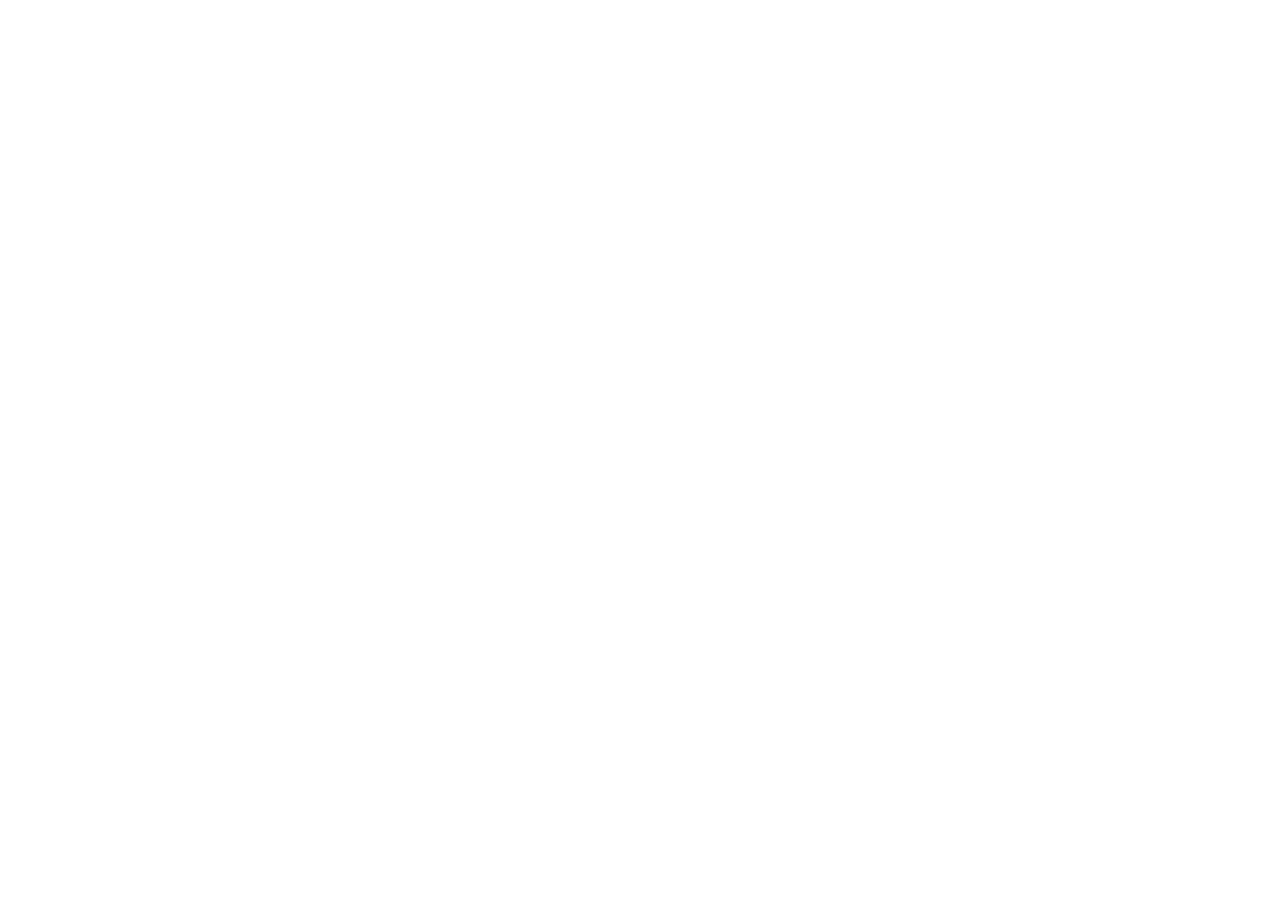
==== contact.html @ f034b046 "Add contact page and update navigation" ====
<!DOCTYPE html>
<html lang="en">
<head>
    <meta charset="UTF-8">
    <meta name="viewport" content="width=device-width, initial-scale=1.0">
    <title>Contact Us - AInnovate Solutions</title>
    <!-- [Contact page styles and content] -->
</head>
<body>
    <!-- [Contact page content] -->
</body>
</html>
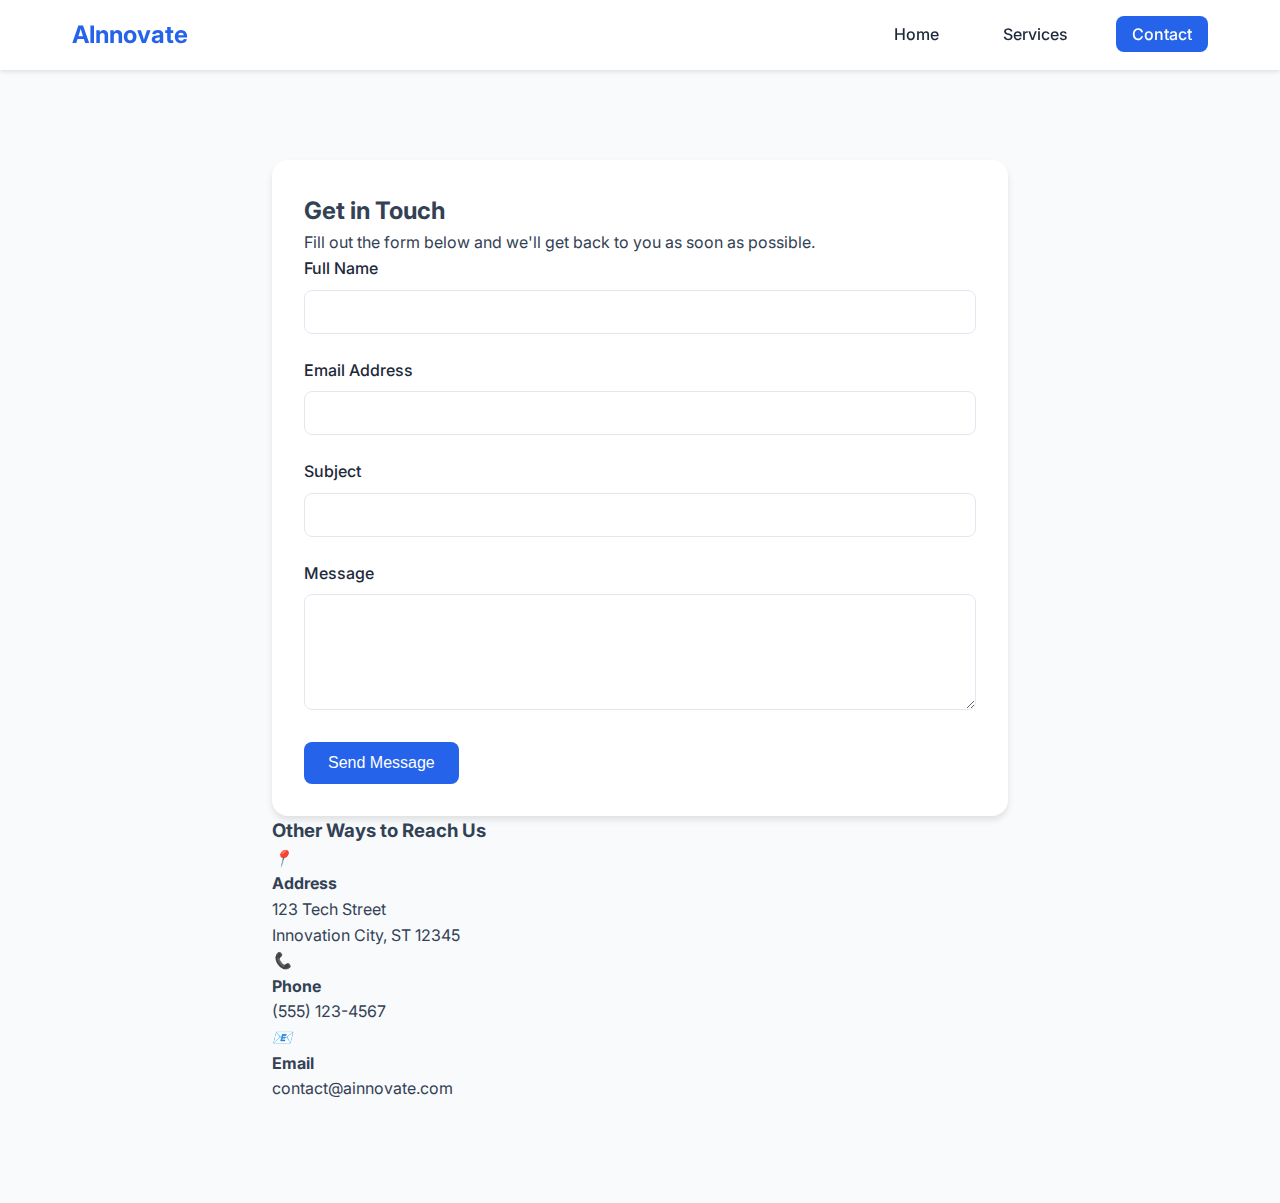
==== commit 6d36f044: "Update contact.html with complete content" ====
--- a/contact.html
+++ b/contact.html
@@ -4,9 +4,74 @@
     <meta charset="UTF-8">
     <meta name="viewport" content="width=device-width, initial-scale=1.0">
     <title>Contact Us - AInnovate Solutions</title>
-    <!-- [Contact page styles and content] -->
+    <link href="https://fonts.googleapis.com/css2?family=Inter:wght@400;500;600;700&display=swap" rel="stylesheet">
+    <link rel="stylesheet" href="styles.css">
 </head>
 <body>
-    <!-- [Contact page content] -->
+    <header class="header">
+        <nav class="nav-container">
+            <a href="index.html" class="logo">AInnovate</a>
+            <ul class="nav-menu">
+                <li><a href="index.html" class="nav-link">Home</a></li>
+                <li><a href="services.html" class="nav-link">Services</a></li>
+                <li><a href="contact.html" class="nav-link active">Contact</a></li>
+            </ul>
+        </nav>
+    </header>
+
+    <main class="contact-container">
+        <div class="message" id="formMessage"></div>
+        
+        <div class="contact-form">
+            <h2>Get in Touch</h2>
+            <p>Fill out the form below and we'll get back to you as soon as possible.</p>
+            
+            <form id="contactForm">
+                <div class="form-group">
+                    <label for="name">Full Name</label>
+                    <input type="text" id="name" name="name" required>
+                </div>
+                
+                <div class="form-group">
+                    <label for="email">Email Address</label>
+                    <input type="email" id="email" name="email" required>
+                </div>
+                
+                <div class="form-group">
+                    <label for="subject">Subject</label>
+                    <input type="text" id="subject" name="subject" required>
+                </div>
+                
+                <div class="form-group">
+                    <label for="message">Message</label>
+                    <textarea id="message" name="message" rows="5" required></textarea>
+                </div>
+                
+                <button type="submit" class="submit-btn">Send Message</button>
+            </form>
+        </div>
+
+        <div class="contact-info">
+            <h3>Other Ways to Reach Us</h3>
+            <div class="info-grid">
+                <div class="info-item">
+                    <i>📍</i>
+                    <h4>Address</h4>
+                    <p>123 Tech Street<br>Innovation City, ST 12345</p>
+                </div>
+                <div class="info-item">
+                    <i>📞</i>
+                    <h4>Phone</h4>
+                    <p>(555) 123-4567</p>
+                </div>
+                <div class="info-item">
+                    <i>📧</i>
+                    <h4>Email</h4>
+                    <p>contact@ainnovate.com</p>
+                </div>
+            </div>
+        </div>
+    </main>
+    <script src="main.js"></script>
 </body>
 </html>--- a/styles.css
+++ b/styles.css
@@ -0,0 +1,230 @@
+:root {
+    --primary: #2563eb;
+    --secondary: #4f46e5;
+    --accent: #3b82f6;
+    --dark: #1e293b;
+    --light: #f8fafc;
+    --text: #334155;
+}
+
+* {
+    margin: 0;
+    padding: 0;
+    box-sizing: border-box;
+}
+
+body {
+    font-family: 'Inter', -apple-system, BlinkMacSystemFont, sans-serif;
+    line-height: 1.6;
+    color: var(--text);
+    background-color: var(--light);
+}
+
+.header {
+    background-color: white;
+    box-shadow: 0 2px 4px rgba(0,0,0,0.1);
+    position: fixed;
+    width: 100%;
+    top: 0;
+    z-index: 1000;
+}
+
+.nav-container {
+    max-width: 1200px;
+    margin: 0 auto;
+    padding: 1rem 2rem;
+    display: flex;
+    justify-content: space-between;
+    align-items: center;
+}
+
+.logo {
+    font-size: 1.5rem;
+    font-weight: 700;
+    color: var(--primary);
+    text-decoration: none;
+}
+
+.nav-menu {
+    display: flex;
+    gap: 2rem;
+    list-style: none;
+}
+
+.nav-link {
+    color: var(--dark);
+    text-decoration: none;
+    font-weight: 500;
+    padding: 0.5rem 1rem;
+    border-radius: 0.5rem;
+    transition: all 0.3s ease;
+}
+
+.nav-link:hover,
+.nav-link.active {
+    background-color: var(--primary);
+    color: white;
+}
+
+.hero {
+    padding: 8rem 2rem 4rem;
+    background: linear-gradient(135deg, var(--light) 0%, #e2e8f0 100%);
+}
+
+.hero-container {
+    max-width: 1200px;
+    margin: 0 auto;
+    display: grid;
+    grid-template-columns: 1fr 1fr;
+    gap: 4rem;
+    align-items: center;
+}
+
+.hero-content h1 {
+    font-size: 3.5rem;
+    font-weight: 700;
+    color: var(--dark);
+    margin-bottom: 1.5rem;
+    line-height: 1.2;
+}
+
+.hero-content p {
+    font-size: 1.25rem;
+    color: var(--text);
+    margin-bottom: 2rem;
+}
+
+.button {
+    display: inline-block;
+    padding: 1rem 2rem;
+    border-radius: 0.5rem;
+    font-weight: 500;
+    text-decoration: none;
+    transition: all 0.3s ease;
+}
+
+.button-primary {
+    background-color: var(--primary);
+    color: white;
+}
+
+.button-secondary {
+    border: 2px solid var(--primary);
+    color: var(--primary);
+    margin-left: 1rem;
+}
+
+.features {
+    padding: 4rem 2rem;
+    background: white;
+}
+
+.features-grid {
+    max-width: 1200px;
+    margin: 0 auto;
+    display: grid;
+    grid-template-columns: repeat(auto-fit, minmax(300px, 1fr));
+    gap: 2rem;
+}
+
+.feature-card {
+    background: var(--light);
+    padding: 2rem;
+    border-radius: 1rem;
+    box-shadow: 0 2px 4px rgba(0,0,0,0.05);
+    transition: transform 0.3s ease;
+}
+
+.feature-card:hover {
+    transform: translateY(-5px);
+}
+
+.contact-container {
+    max-width: 800px;
+    margin: 8rem auto 4rem;
+    padding: 2rem;
+}
+
+.contact-form {
+    background: white;
+    padding: 2rem;
+    border-radius: 1rem;
+    box-shadow: 0 4px 6px rgba(0,0,0,0.1);
+}
+
+.form-group {
+    margin-bottom: 1.5rem;
+}
+
+.form-group label {
+    display: block;
+    margin-bottom: 0.5rem;
+    font-weight: 500;
+    color: var(--dark);
+}
+
+.form-group input,
+.form-group textarea {
+    width: 100%;
+    padding: 0.75rem;
+    border: 1px solid #e2e8f0;
+    border-radius: 0.5rem;
+    font-size: 1rem;
+}
+
+.submit-btn {
+    background-color: var(--primary);
+    color: white;
+    padding: 0.75rem 1.5rem;
+    border: none;
+    border-radius: 0.5rem;
+    font-size: 1rem;
+    cursor: pointer;
+}
+
+.services-grid {
+    max-width: 1200px;
+    margin: 4rem auto;
+    padding: 0 2rem;
+    display: grid;
+    grid-template-columns: repeat(auto-fit, minmax(300px, 1fr));
+    gap: 2rem;
+}
+
+.service-card {
+    background: white;
+    padding: 2rem;
+    border-radius: 1rem;
+    box-shadow: 0 4px 6px rgba(0,0,0,0.1);
+}
+
+@media (max-width: 768px) {
+    .hero-container {
+        grid-template-columns: 1fr;
+        text-align: center;
+    }
+
+    .hero-content h1 {
+        font-size: 2.5rem;
+    }
+
+    .nav-menu {
+        display: none;
+    }
+
+    .button-container {
+        display: flex;
+        flex-direction: column;
+        gap: 1rem;
+        align-items: center;
+    }
+
+    .button {
+        width: 100%;
+        text-align: center;
+    }
+
+    .button-secondary {
+        margin-left: 0;
+    }
+}